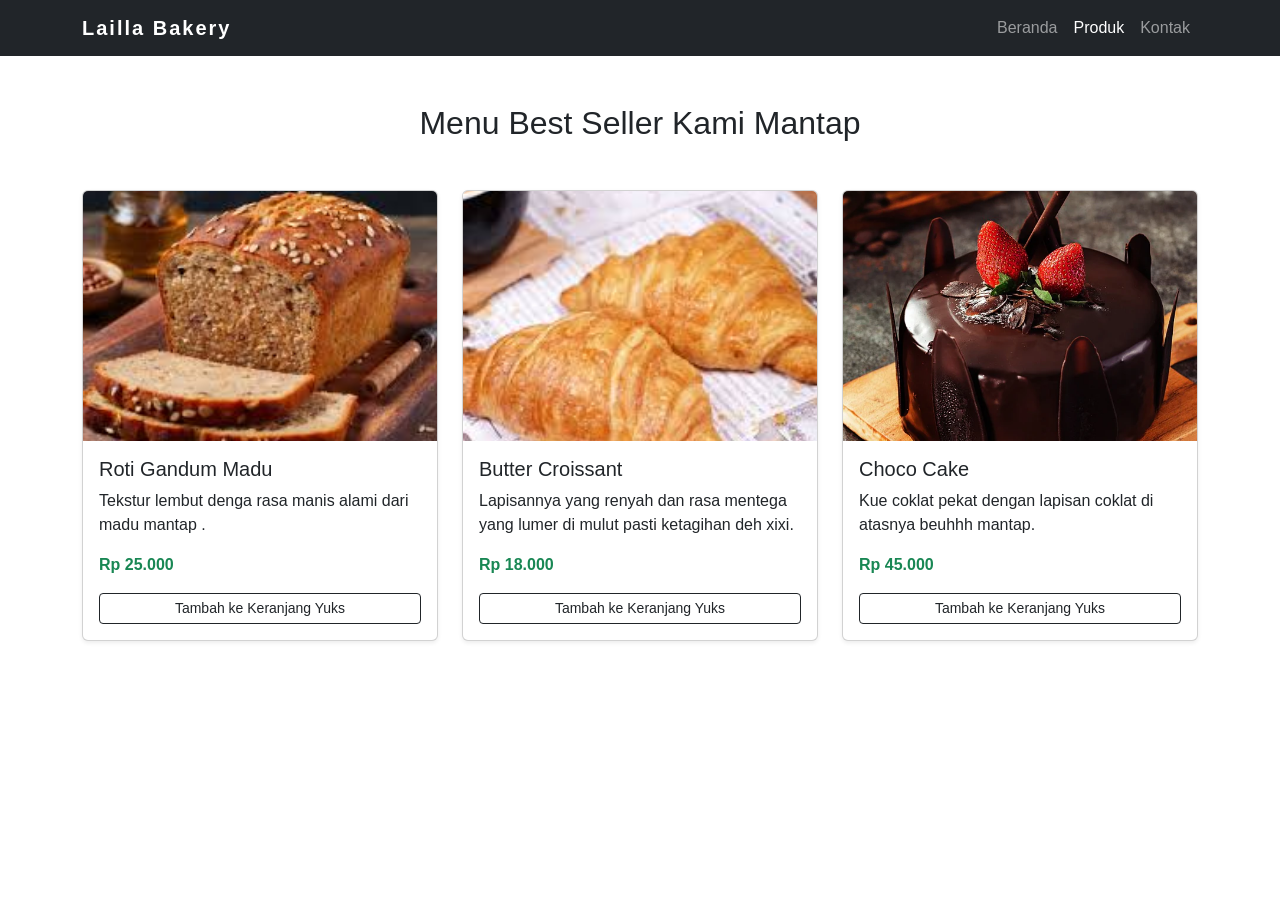
==== ATS/halaman2.html @ 8efd8998 "Add files via upload" ====
<!DOCTYPE html>
<html lang="id">
<head>
    <meta charset="UTF-8">
    <meta name="viewport" content="width=device-width, initial-scale=1.0">
    <title>Produk Kami | Lailla Bakery</title>
    <link href="https://cdn.jsdelivr.net/npm/bootstrap@5.3.0/dist/css/bootstrap.min.css" rel="stylesheet">
    <link rel="stylesheet" href="style.css">
</head>
<body>
    <nav class="navbar navbar-expand-lg navbar-dark bg-dark">
        <div class="container">
            <a class="navbar-brand fw-bold" href="index.html">Lailla Bakery</a>
            <div class="collapse navbar-collapse" id="navbarNav">
                <ul class="navbar-nav ms-auto">
                    <li class="nav-item"><a class="nav-link" href="index.html">Beranda</a></li>
                    <li class="nav-item"><a class="nav-link active" href="halaman2.html">Produk</a></li>
                    <li class="nav-item"><a class="nav-link" href="kontak.html">Kontak</a></li>
                </ul>
            </div>
        </div>
    </nav>

    <div class="container my-5">
        <h2 class="text-center mb-5">Menu Best Seller Kami Mantap</h2>
        <div class="row g-4">
            <div class="col-md-4">
                <div class="card h-100 shadow-sm">
                    <img src="images.jpg" class="card-img-top" alt="Roti Gandum">
                    <div class="card-body">
                        <h5 class="card-title">Roti Gandum Madu</h5>
                        <p class="card-text">Tekstur lembut denga rasa manis alami dari madu mantap .</p>
                        <p class="fw-bold text-success">Rp 25.000</p>
                        <button class="btn btn-outline-dark btn-sm w-100" onclick="pesan()">Tambah ke Keranjang Yuks</button>
                    </div>
                </div>
            </div>
            <div class="col-md-4">
                <div class="card h-100 shadow-sm">
                    <img src="images (1).jpg" class="card-img-top" alt="Croissant">
                    <div class="card-body">
                        <h5 class="card-title">Butter Croissant</h5>
                        <p class="card-text">Lapisannya yang renyah dan rasa mentega yang lumer di mulut pasti ketagihan deh xixi.</p>
                        <p class="fw-bold text-success">Rp 18.000</p>
                        <button class="btn btn-outline-dark btn-sm w-100" onclick="pesan()">Tambah ke Keranjang Yuks</button>
                    </div>
                </div>
            </div>
            <div class="col-md-4">
                <div class="card h-100 shadow-sm">
                    <img src="choco cake.jpg" class="card-img-top" alt="Kue Coklat">
                    <div class="card-body">
                        <h5 class="card-title">Choco Cake</h5>
                        <p class="card-text">Kue coklat pekat dengan lapisan coklat di atasnya beuhhh mantap.</p>
                        <p class="fw-bold text-success">Rp 45.000</p>
                        <button class="btn btn-outline-dark btn-sm w-100" onclick="pesan()">Tambah ke Keranjang Yuks</button>
                    </div>
                </div>
            </div>
        </div>
    </div>

    <script>
        function pesan() {
            alert("Produk berhasil ditambahkan!");
        }
    </script>
</body>
</html>
---- ATS/style.css ----
body {
    font-family: 'Segoe UI', Tahoma, Geneva, Verdana, sans-serif;
}

.hero-section {
    height: 80vh;
    background: linear-gradient(rgba(0,0,0,0.6), rgba(0,0,0,0.6)), 
                url('image.jpg');
    background-size: cover;
    background-position: center;
}

.card-img-top {
    height: 250px;
    object-fit: cover; 
}

.navbar-brand {
    letter-spacing: 2px;
}

.btn-warning {
    background-color: #f39c12;
    border: none;
}
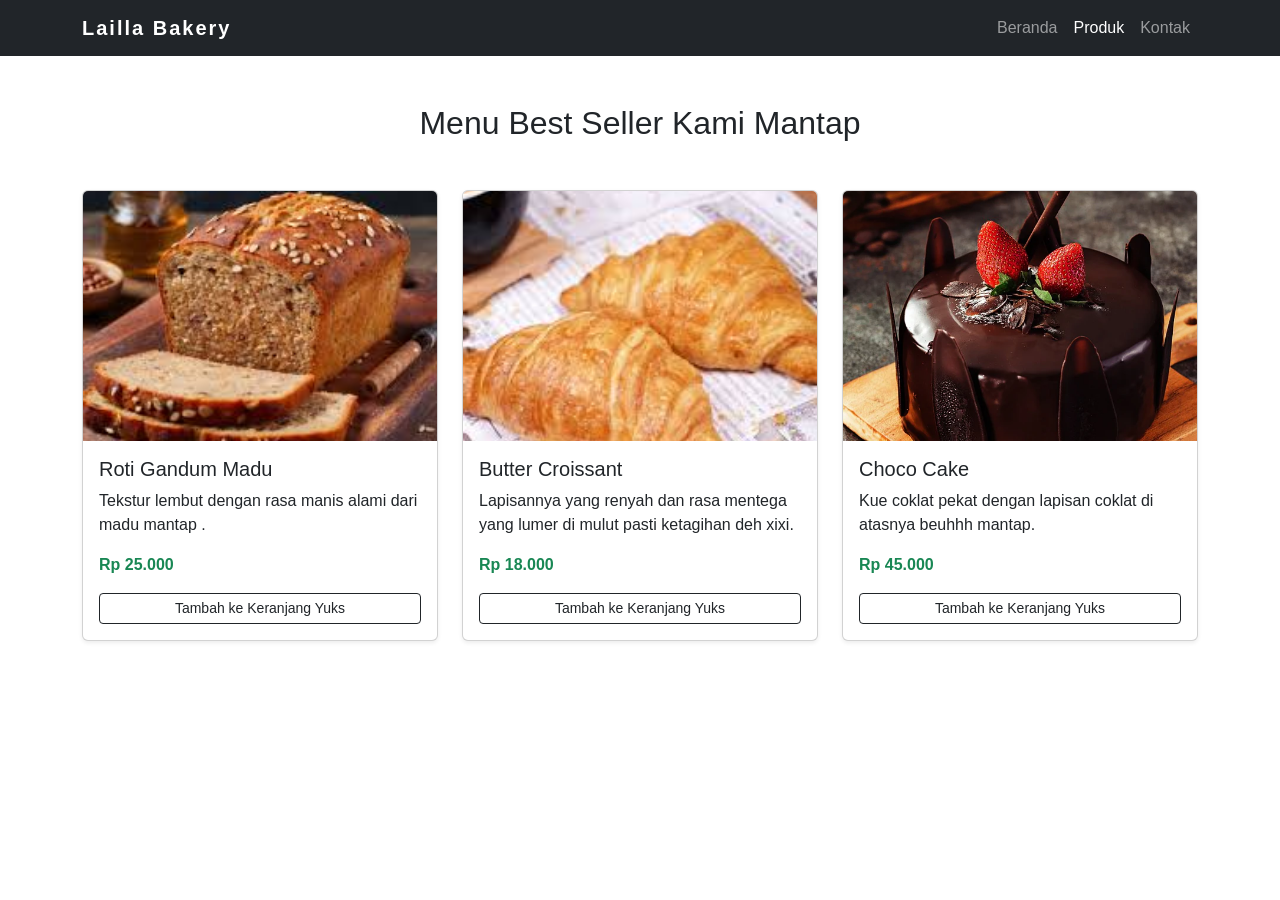
==== commit a1600c7f: "Update halaman2.html" ====
--- a/ATS/halaman2.html
+++ b/ATS/halaman2.html
@@ -29,7 +29,7 @@
                     <img src="images.jpg" class="card-img-top" alt="Roti Gandum">
                     <div class="card-body">
                         <h5 class="card-title">Roti Gandum Madu</h5>
-                        <p class="card-text">Tekstur lembut denga rasa manis alami dari madu mantap .</p>
+                        <p class="card-text">Tekstur lembut dengan rasa manis alami dari madu mantap .</p>
                         <p class="fw-bold text-success">Rp 25.000</p>
                         <button class="btn btn-outline-dark btn-sm w-100" onclick="pesan()">Tambah ke Keranjang Yuks</button>
                     </div>
@@ -66,4 +66,4 @@
         }
     </script>
 </body>
-</html>+</html>
